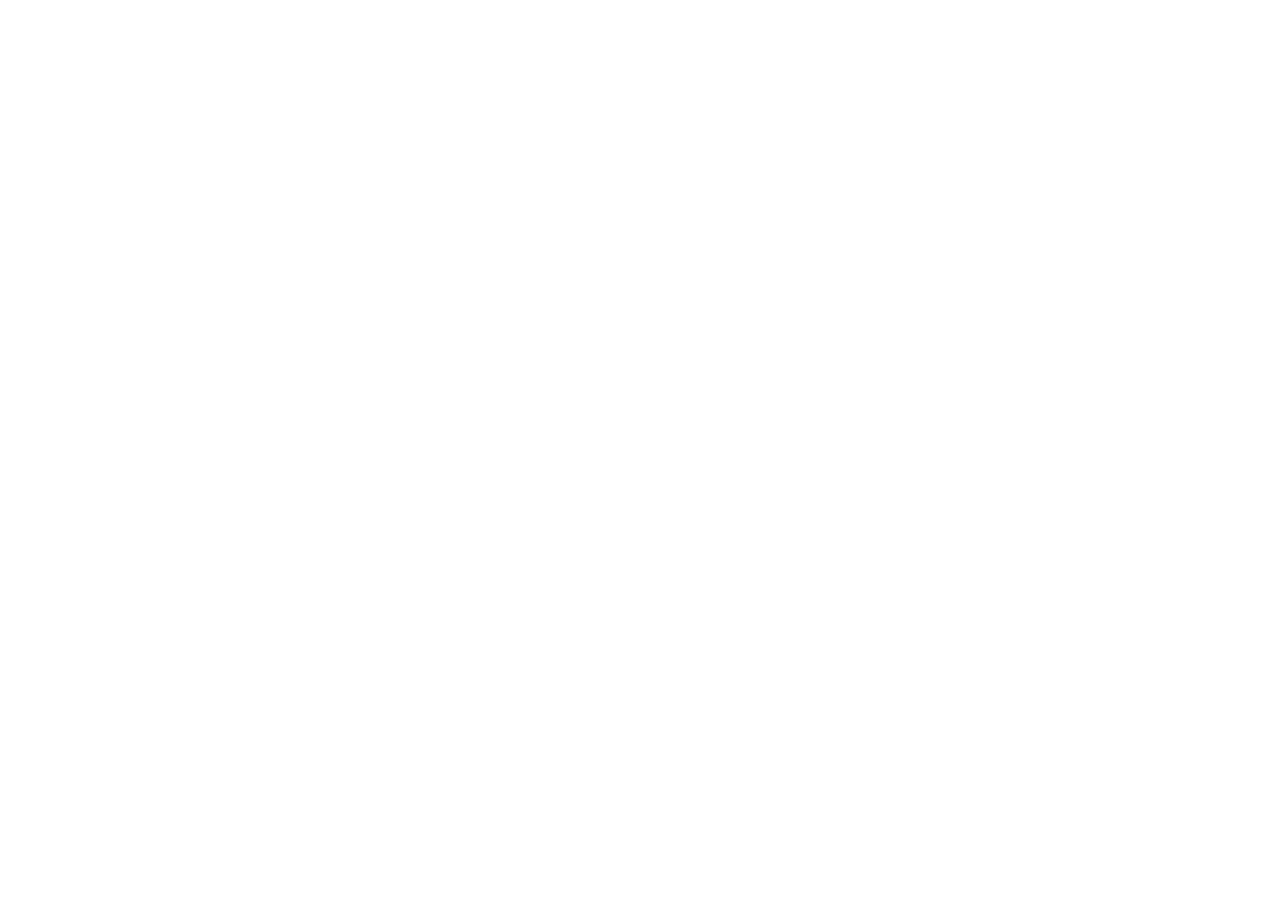
==== index.html @ ee98a29a "created initial pages" ====
<!DOCTYPE html>
<html lang="en">
  <head>
    <meta charset="UTF-8" />
    <meta http-equiv="X-UA-Compatible" content="IE=edge" />
    <meta name="viewport" content="width=device-width, initial-scale=1.0" />

    <meta name="description" content="Interactive Media IV project" />
    <meta
      name="keywords"
      content="net art, internet art, web art, Interactive media, ocd"
    />
    <meta name="author" content="Brendon Kruger" />
    <meta http-equiv="refresh" content="60" />
    <meta name="viewport" content="width=device-width, initial-scale=1.0" />

    <title>Brendon's IM website</title>
    <link rel="stylesheet" href="normalize.css" />
  </head>

  <body></body>

  <footer></footer>
</html>
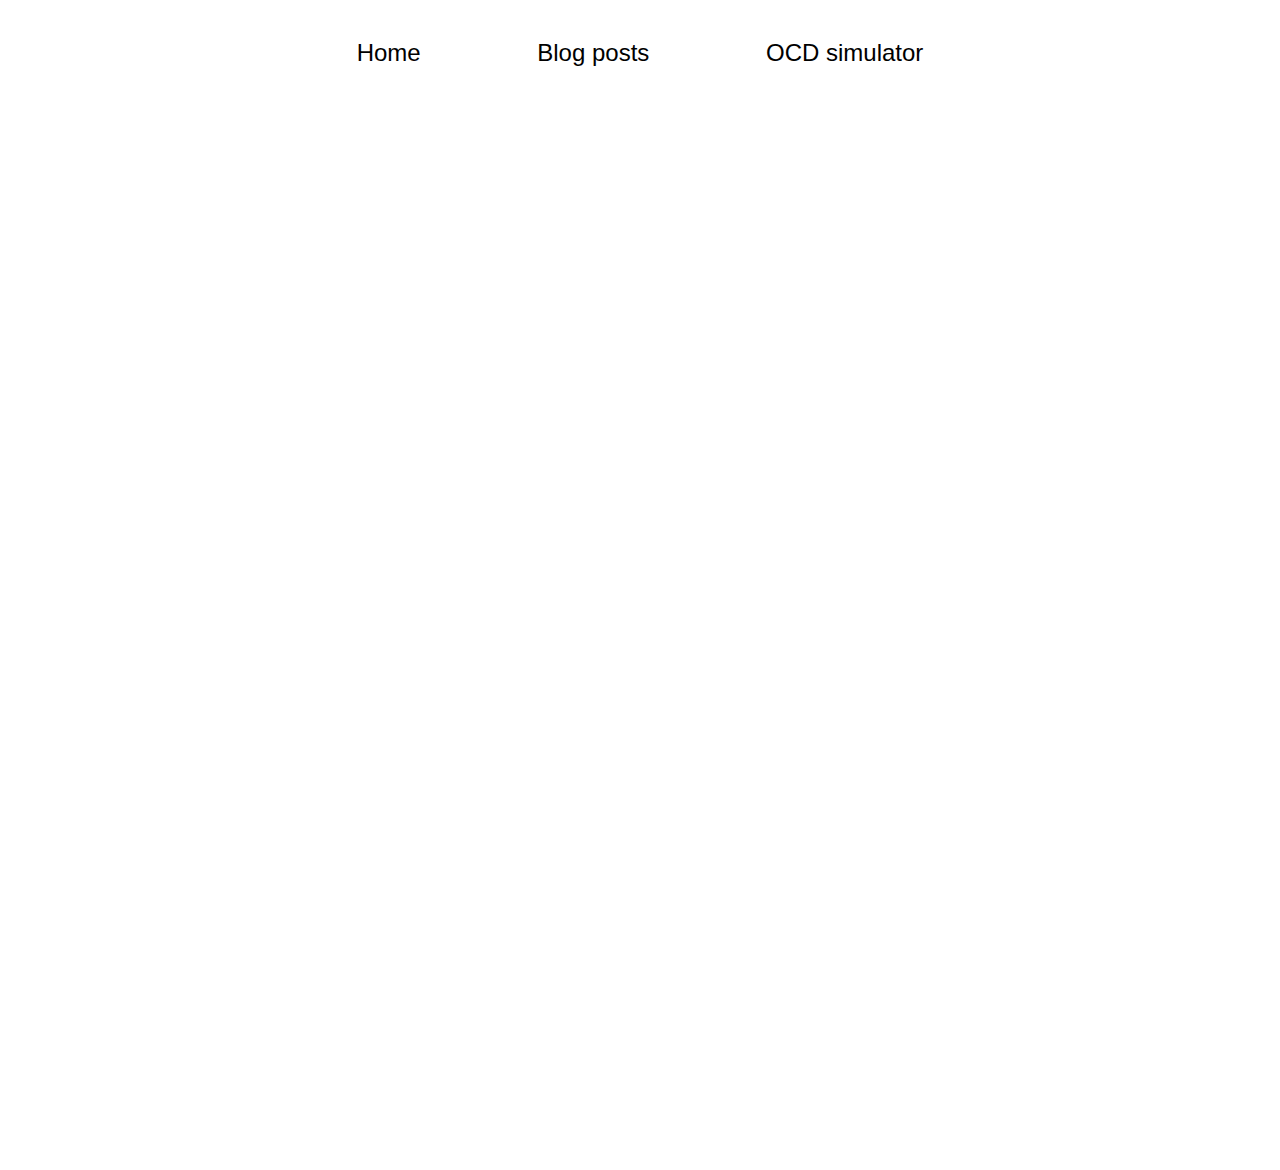
==== commit e269b61d: "basic css" ====
--- a/index.html
+++ b/index.html
@@ -16,9 +16,21 @@
 
     <title>Brendon's IM website</title>
     <link rel="stylesheet" href="normalize.css" />
+    <div class="overlay"></div>
   </head>
 
-  <body></body>
+  <body>
+    <header>
+      <nav id="main-menu" class="navigation"></nav>
 
-  <footer></footer>
+      <input type="checkbox" id="hamburger-input" class="burger-shower" />
+      <label id="hamburger-menu" for="hamburger-input">
+        <nav id="sidebar-menu" class="navigation"></nav>
+      </label>
+    </header>
+    <!--nav bar, navigate to other pages-->
+
+    <footer></footer>
+    <script src="navigation.js"></script>
+  </body>
 </html>
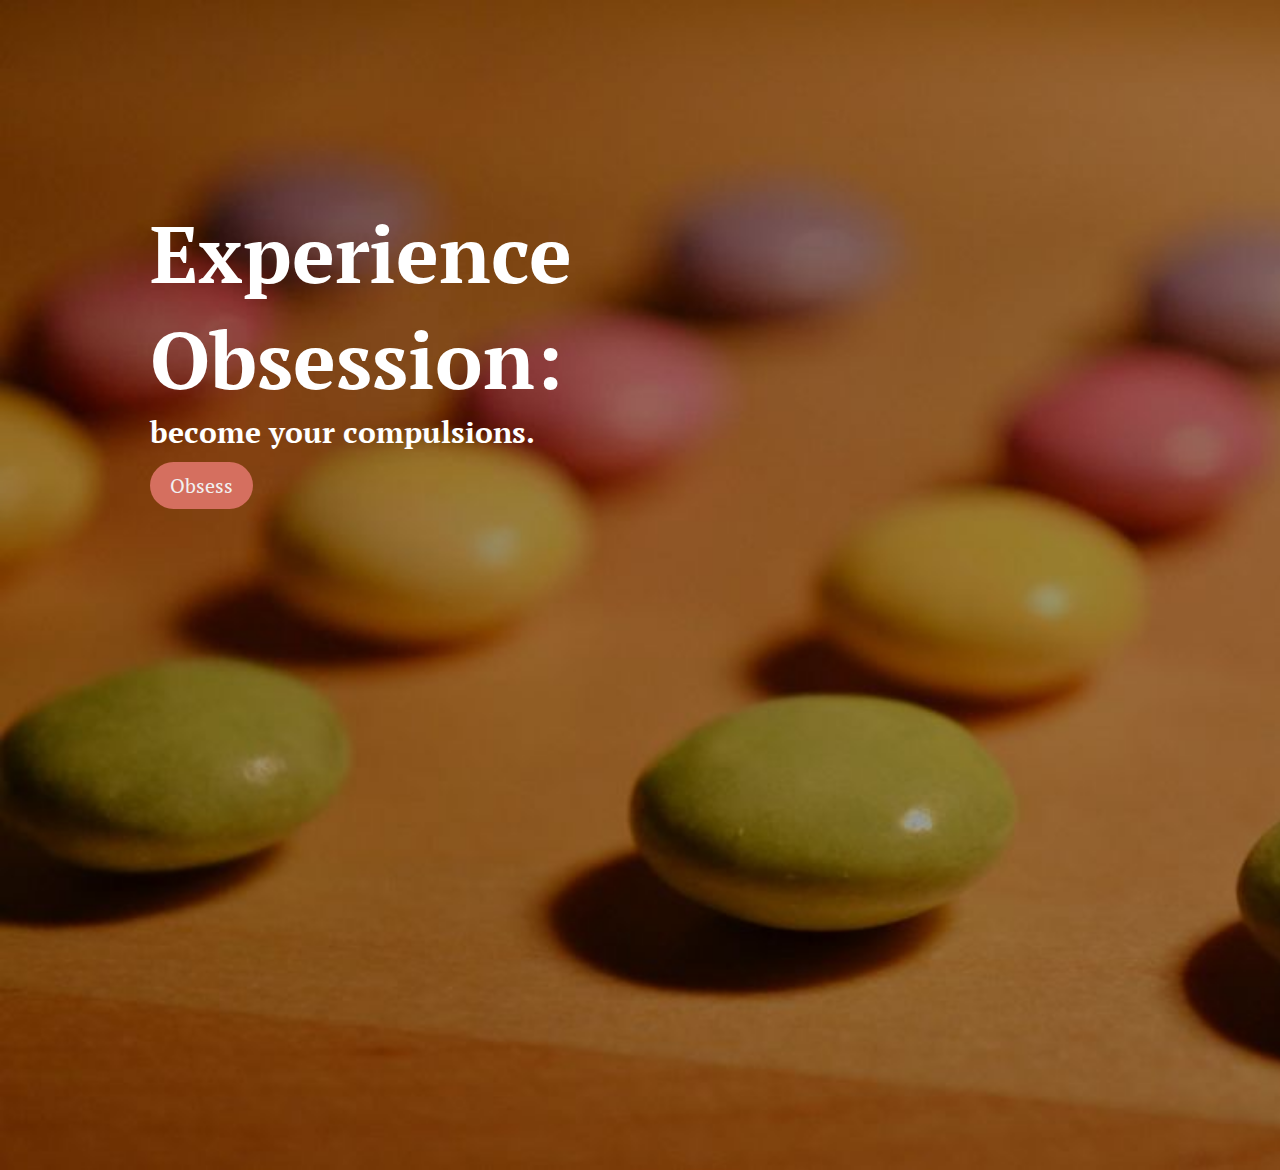
==== commit 6e3913b7: "Home Page Css" ====
--- a/index.html
+++ b/index.html
@@ -16,6 +16,12 @@
 
     <title>Brendon's IM website</title>
     <link rel="stylesheet" href="normalize.css" />
+    <link rel="preconnect" href="https://fonts.googleapis.com" />
+    <link rel="preconnect" href="https://fonts.gstatic.com" crossorigin />
+    <link
+      href="https://fonts.googleapis.com/css2?family=PT+Serif:wght@400;700&display=swap"
+      rel="stylesheet"
+    />
     <div class="overlay"></div>
   </head>
 
@@ -28,7 +34,17 @@
         <nav id="sidebar-menu" class="navigation"></nav>
       </label>
     </header>
-    <!--nav bar, navigate to other pages-->
+
+    <div id="title-text">
+      <h1>Experience</h1>
+      <h1>Obsession:</h1>
+      <h2>become your compulsions.</h2>
+      <a
+        id="obsess-button"
+        href="https://brendonmustdie.github.io/InteractiveMediaIV/Pages/ocd-sim.html"
+        >Obsess</a
+      >
+    </div>
 
     <footer></footer>
     <script src="navigation.js"></script>
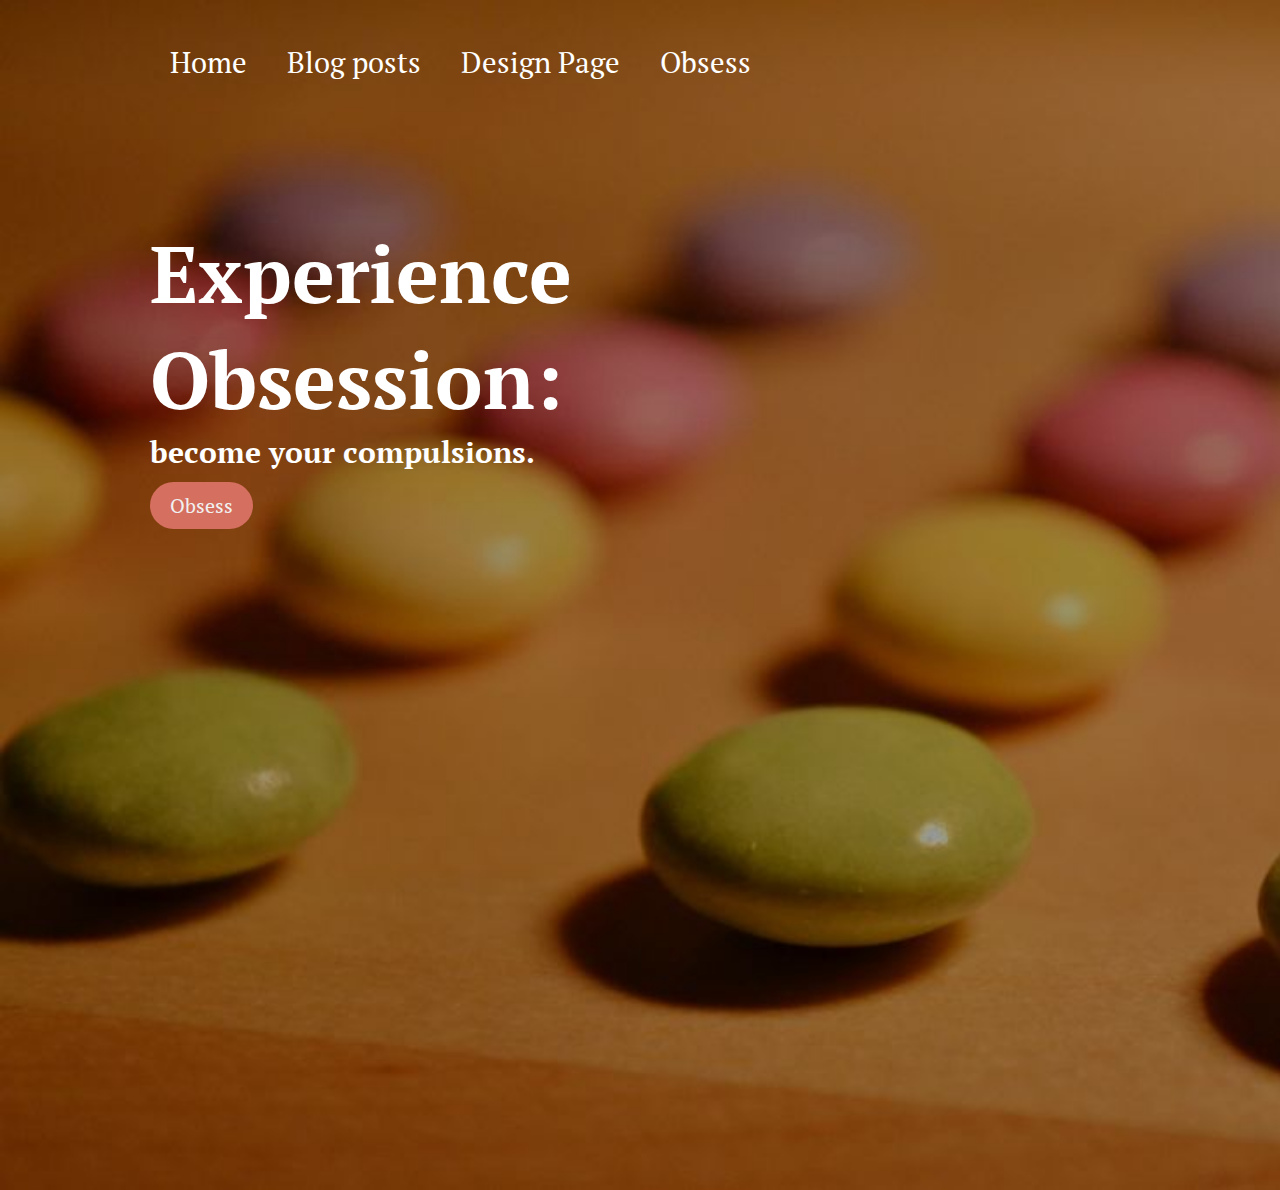
==== commit ad0578d5: "ocd page css" ====
--- a/index.html
+++ b/index.html
@@ -14,7 +14,7 @@
     <meta http-equiv="refresh" content="60" />
     <meta name="viewport" content="width=device-width, initial-scale=1.0" />
 
-    <title>Brendon's IM website</title>
+    <title>Experience Obsession</title>
     <link rel="stylesheet" href="normalize.css" />
     <link rel="preconnect" href="https://fonts.googleapis.com" />
     <link rel="preconnect" href="https://fonts.gstatic.com" crossorigin />
@@ -25,7 +25,7 @@
     <div class="overlay"></div>
   </head>
 
-  <body>
+  <body class="main-body">
     <header>
       <nav id="main-menu" class="navigation"></nav>
 
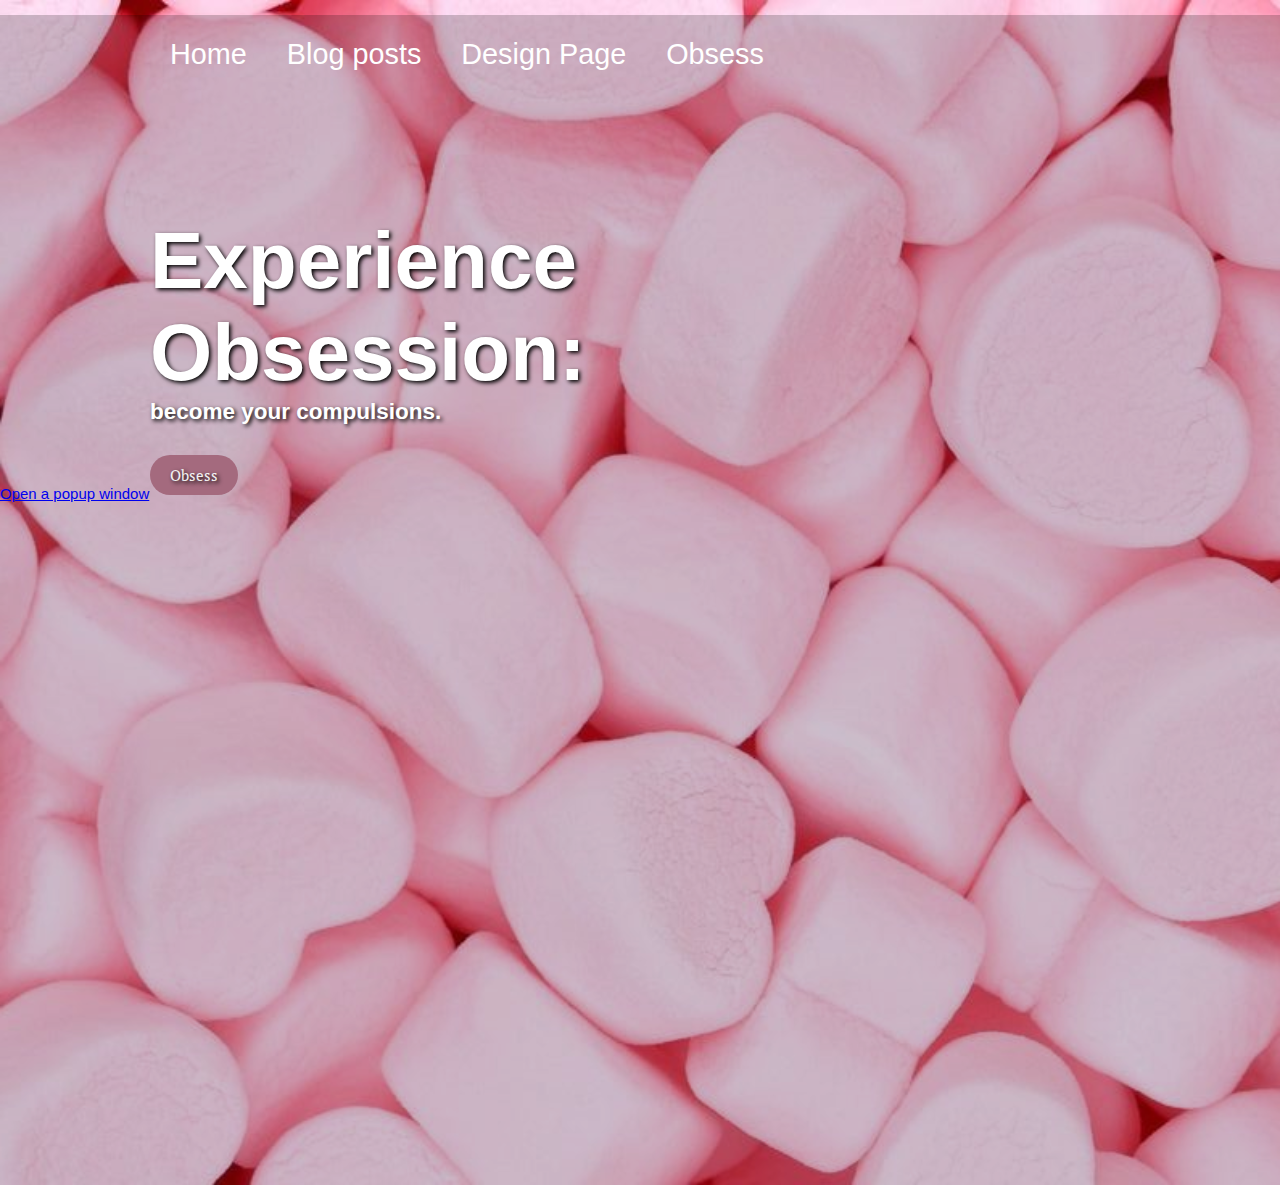
==== commit 33058dc1: "Artwork prepwork" ====
--- a/index.html
+++ b/index.html
@@ -46,6 +46,12 @@
       >
     </div>
 
+    <a
+      href="https://www.quackit.com/javascript/examples/sample_popup.cfm"
+      onclick="basicPopup(this.href);return false"
+      >Open a popup window</a
+    >
+
     <footer></footer>
     <script src="navigation.js"></script>
   </body>
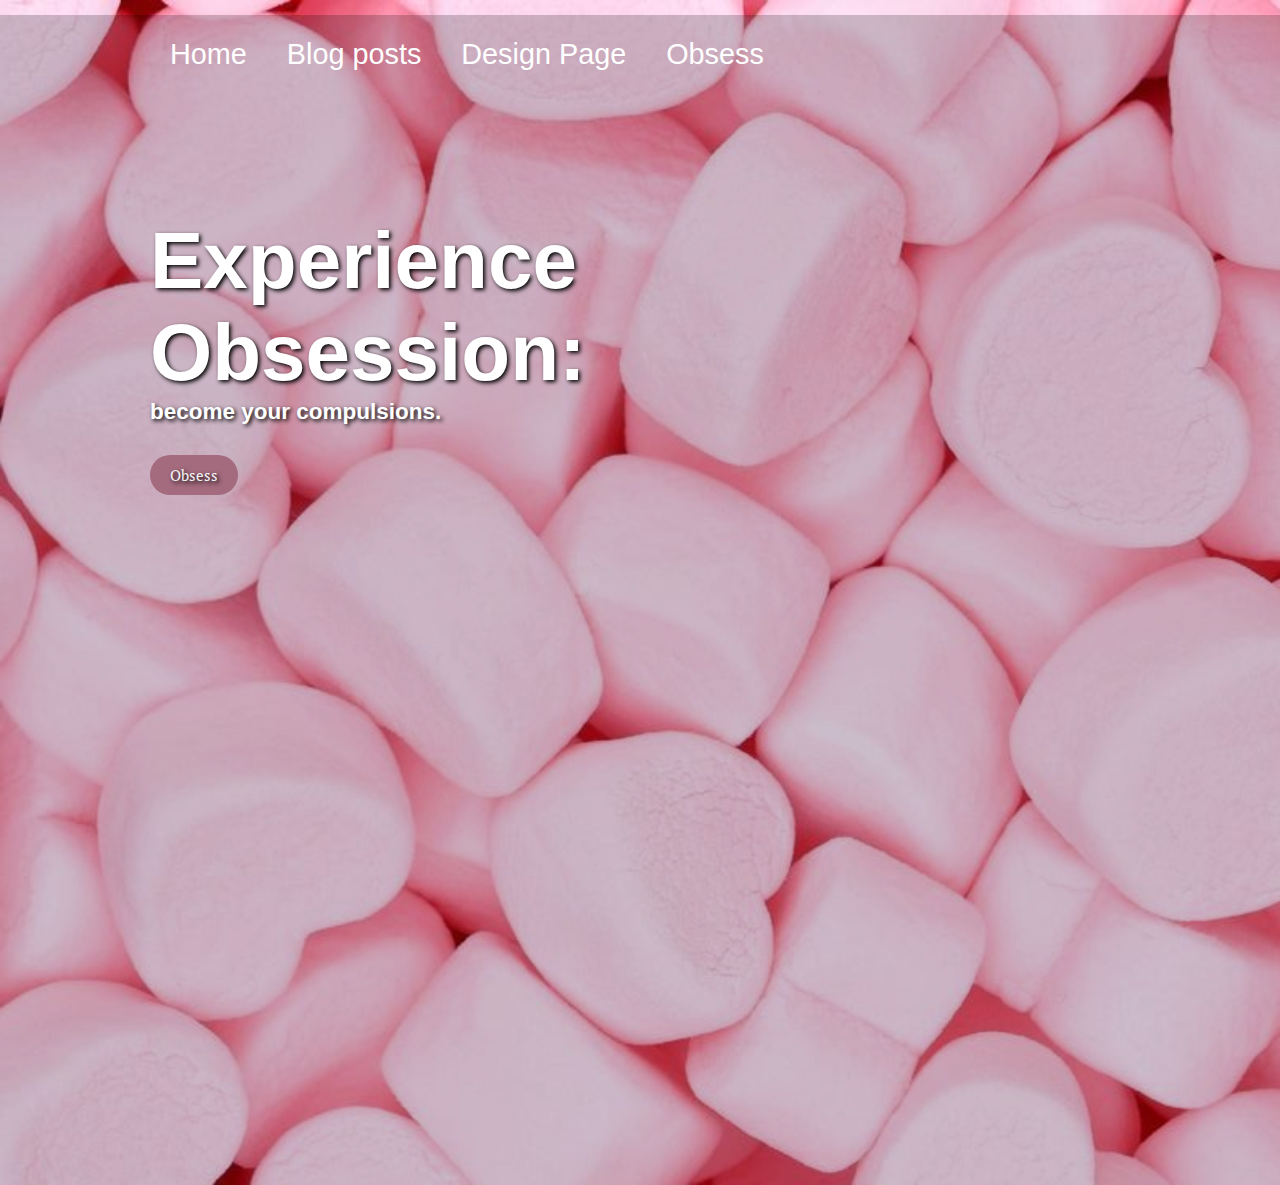
==== commit ab93726a: "css test 1" ====
--- a/index.html
+++ b/index.html
@@ -46,13 +46,8 @@
       >
     </div>
 
-    <a
-      href="https://www.quackit.com/javascript/examples/sample_popup.cfm"
-      onclick="basicPopup(this.href);return false"
-      >Open a popup window</a
-    >
-
     <footer></footer>
     <script src="navigation.js"></script>
+    <script src="pop-up.js"></script>
   </body>
 </html>
